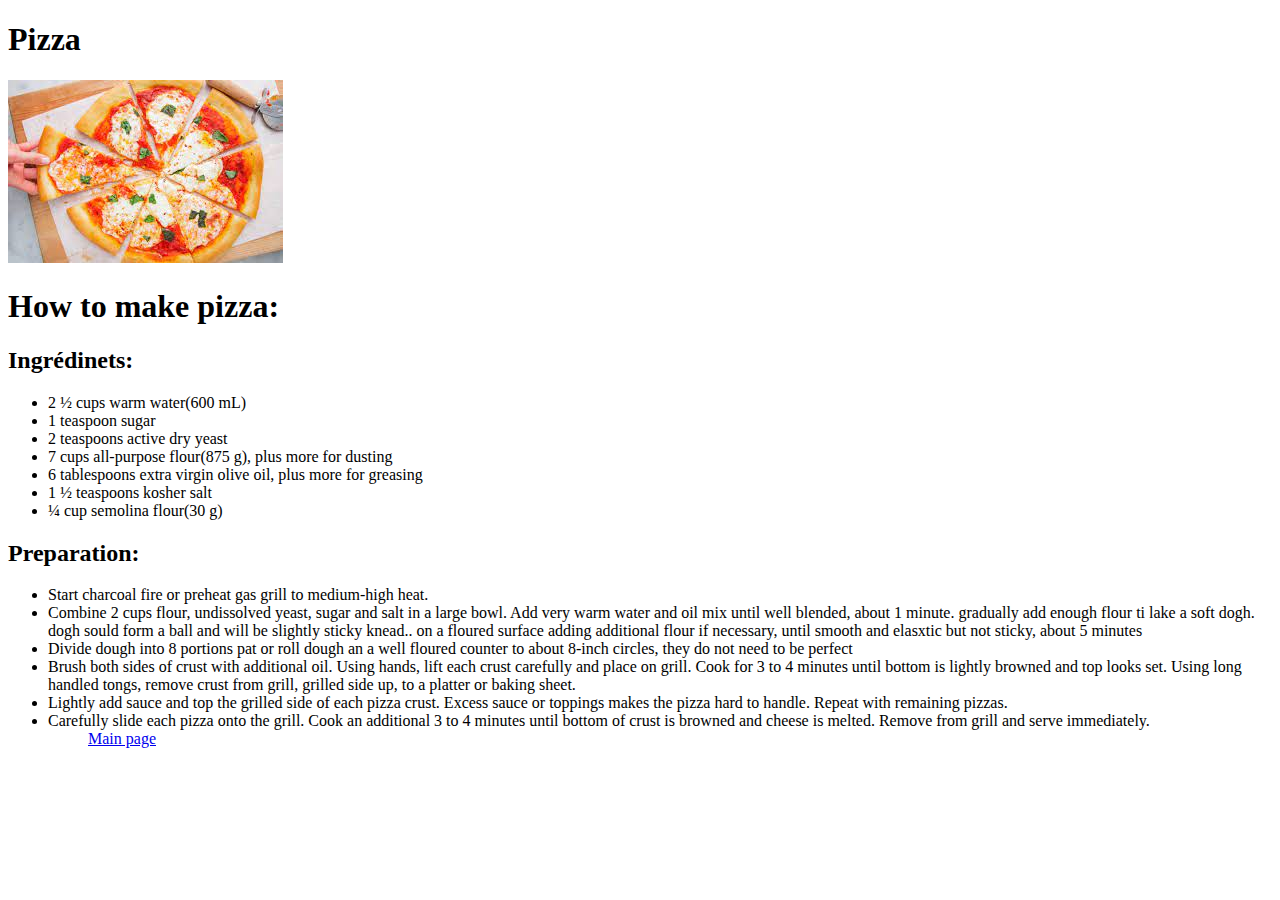
==== pages/pizza.html @ cb089664 "new project" ====
<!DOCTYPE html>
<html>
<head>
<meta charset="UTF-8">
<title>Pizza</title>
</head>
<body>
<h1>Pizza</h1>    
<img src="../imgs/pizza.jpeg" >
<h1>How to make pizza:</h1>
<h2>Ingrédinets:</h2>
<ul>
<li>2 ½ cups warm water(600 mL)</li>
<li>1 teaspoon sugar</li>
<li>2 teaspoons active dry yeast</li>
<li>7 cups all-purpose flour(875 g), plus more for dusting</li>
<li>6 tablespoons extra virgin olive oil, plus more for greasing</li>    
<li>1 ½ teaspoons kosher salt</li>
<li>¼ cup semolina flour(30 g)</li>
</ul>
<h2>Preparation:</h2>
<ul>
<li>Start charcoal fire or preheat gas grill to medium-high heat. </li>
<li>Combine 2 cups flour, undissolved yeast, sugar and salt in a large bowl. Add
    very warm water and oil mix until well blended, about 1 minute. gradually add 
    enough flour ti lake a soft dogh. dogh sould form a ball and will be slightly sticky 
    knead.. on a floured surface adding additional flour if necessary, until smooth and 
    elasxtic but not sticky, about 5 minutes </li>
<li>Divide dough into 8 portions pat or roll dough an a well floured counter to about 8-inch
    circles, they do not need to be perfect </li>
<li>Brush both sides of crust with additional oil. Using hands, lift each crust
    carefully and place on grill. Cook for 3 to 4 minutes until bottom is lightly
    browned and top looks set. Using long handled tongs, remove crust from grill,
    grilled side up, to a platter or baking sheet. </li>
<li>Lightly add sauce and top the grilled side of each pizza crust. Excess sauce or
    toppings makes the pizza hard to handle. Repeat with remaining pizzas. </li>
<li>Carefully slide each pizza onto the grill. Cook an additional 3 to 4 minutes until
    bottom of crust is browned and cheese is melted. Remove from grill and serve
    immediately. </li>
<ul>
<a href="../index.html">Main page </a>

    
</body>
</html>
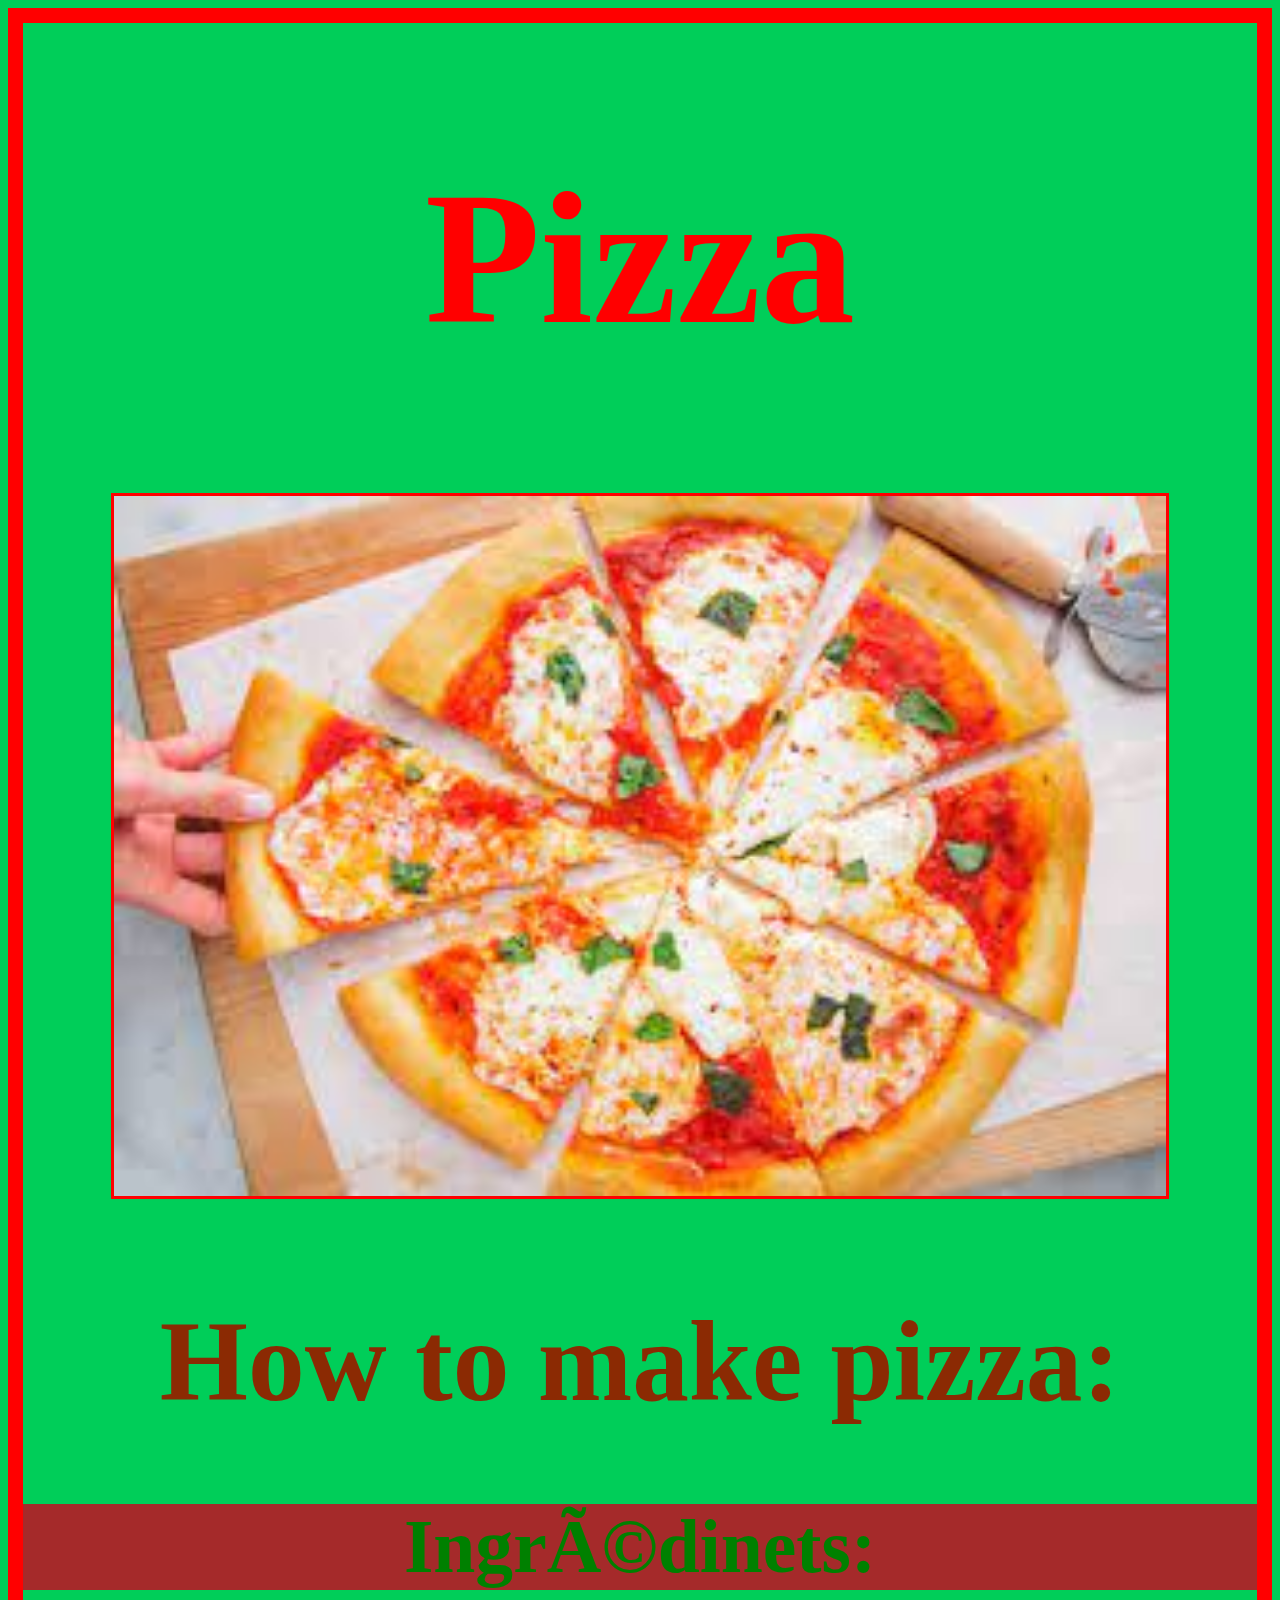
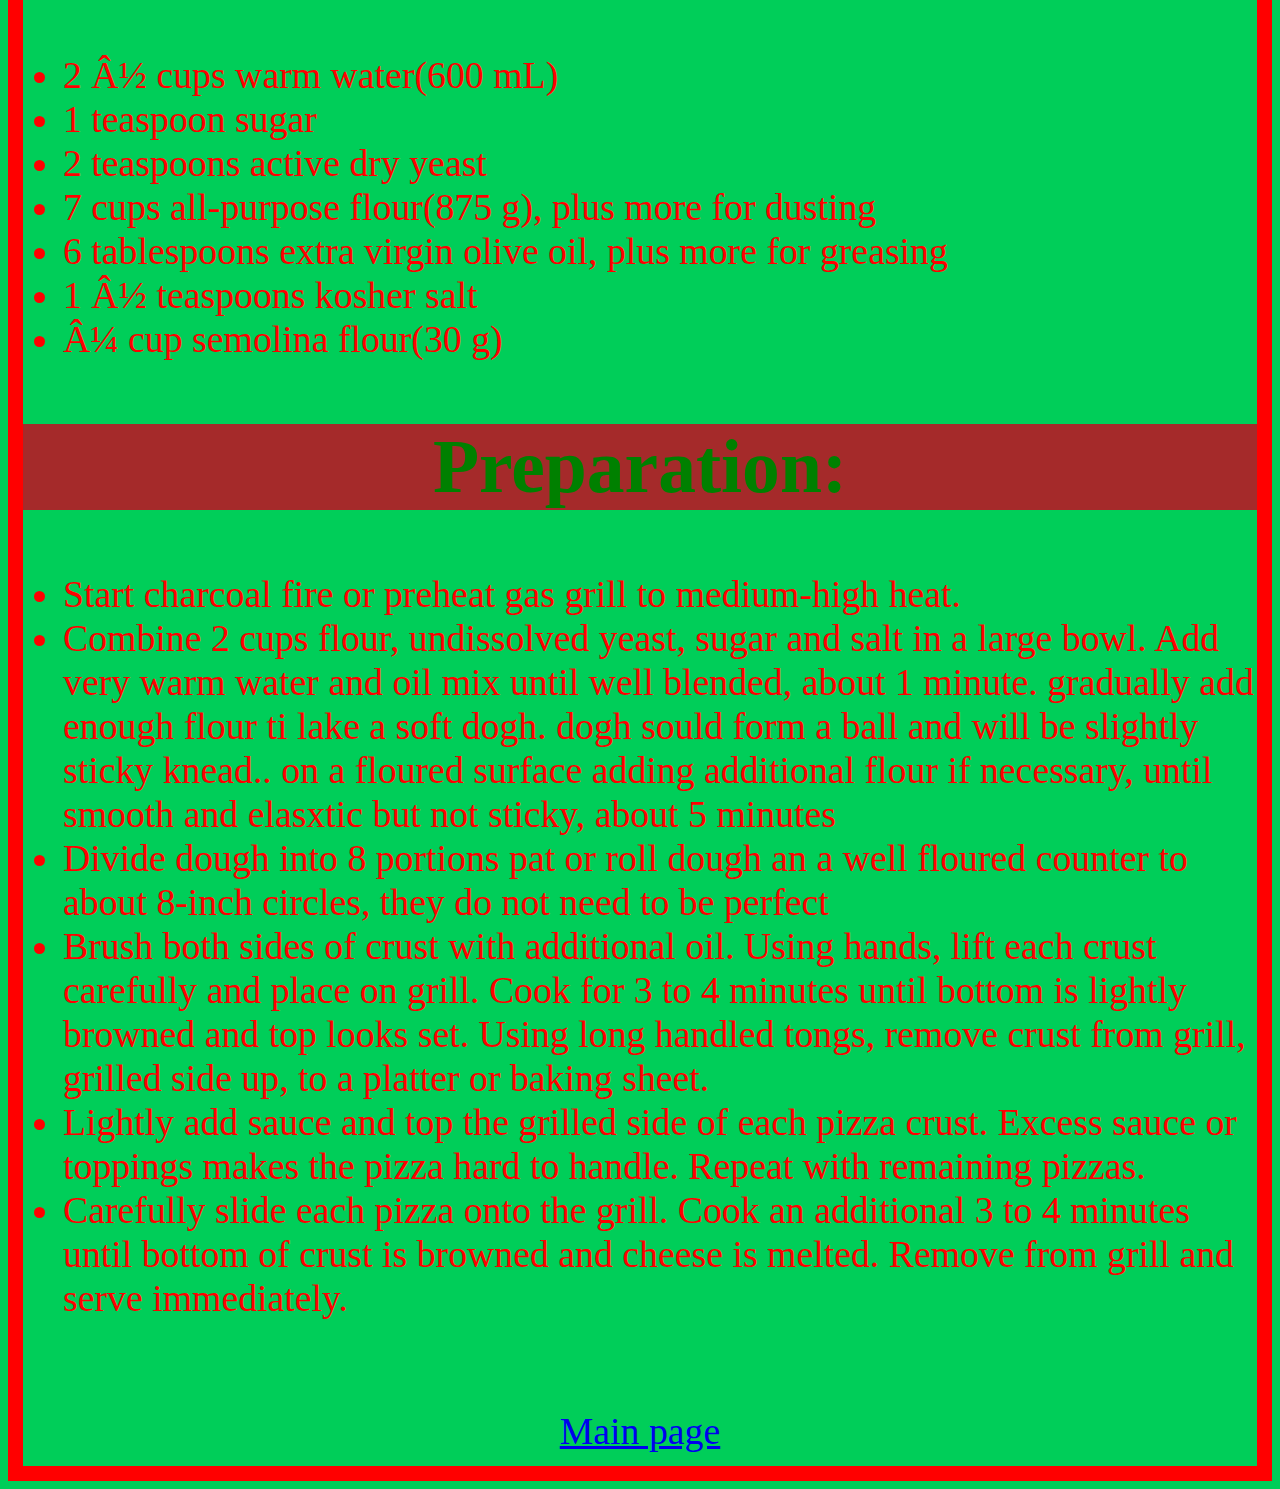
==== commit 2f768c74: "edit add" ====
--- a/pages/pizza.html
+++ b/pages/pizza.html
@@ -2,12 +2,16 @@
 <!DOCTYPE html>
 <html>
 <head>
+<link rel="stylesheet" href="../pages/pizza.css"   
 <meta charset="UTF-8">
 <title>Pizza</title>
 </head>
 <body>
 <h1>Pizza</h1>    
+
 <img src="../imgs/pizza.jpeg" >
+
+<div id="part1">
 <h1>How to make pizza:</h1>
 <h2>Ingrédinets:</h2>
 <ul>
@@ -39,6 +43,7 @@
     bottom of crust is browned and cheese is melted. Remove from grill and serve
     immediately. </li>
 <ul>
+</div>
 <a href="../index.html">Main page </a>
 
     
--- a/pages/pizza.css
+++ b/pages/pizza.css
@@ -0,0 +1,43 @@
+body {
+background-color: rgb(0, 206, 89);
+color: red;
+font-family: cursive;
+font-size: 2.5cm;
+text-align: center;
+border:0.4cm red solid;
+}
+#part1  h2 {
+color: green;
+background-color: brown;
+text-align: center;
+font-size: 2cm;
+font-family: cursive;
+}
+ #part1 h1 {
+     color: rgb(139, 42, 3);
+     font-family: cursive;
+     text-align: center;
+     font-size: 3cm;
+ }
+ #part1 {
+font-size: 1cm;
+text-align: left;
+font-family: cursive;
+ }
+
+ img {
+     text-align: center;
+     border: 0.1cm red solid;
+     height:700px;
+ }
+ a {
+    font-size: 1cm;
+    font-family: initial;
+ }
+ 
+
+
+
+
+
+ 